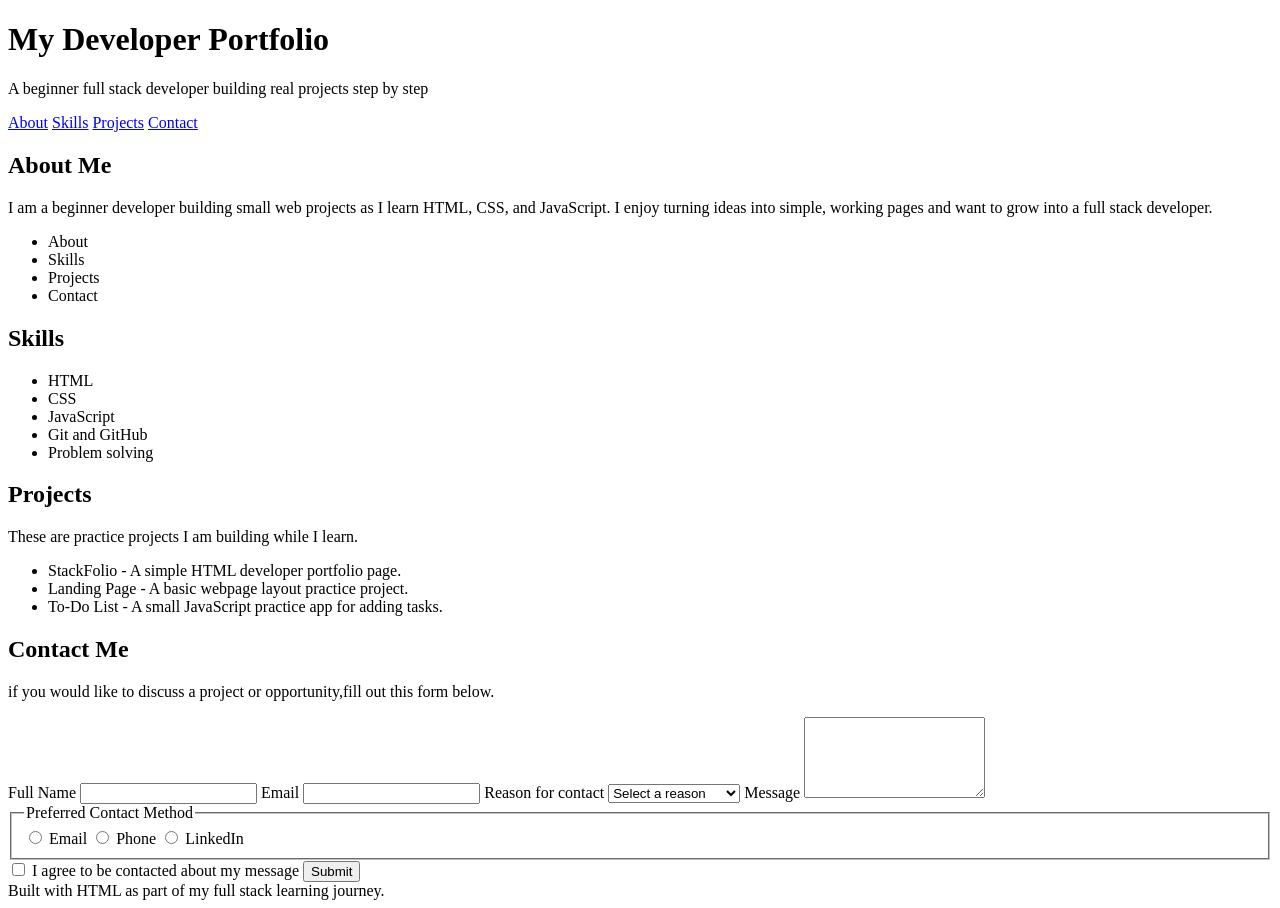
==== StackFolio/index.html @ ef5d51d1 "Organize project under StackFolio folder" ====
<!DOCTYPE html>
<html lang="en">
    <head>
        <meta charset="UTF-8">
        <meta name="viewport" content="width=device-width, initial-scale=1.0">
        <title>Stackfolio</title>
    </head>
    <body>
        <header>
            <h1>My Developer Portfolio</h1>
            <p>A beginner full stack developer building real projects step by step</p>
        </header>

        <nav>
            <a href="#about">About</a>
            <a href="#skills">Skills</a>
            <a href="#projects">Projects</a>
            <a href="#contact">Contact</a>
        </nav>

        <main>

            <section id="about">
                <h2>About Me</h2>
                <p>I am a beginner developer building small web projects as I learn HTML, CSS, and JavaScript. I enjoy turning ideas into simple, working pages and want to grow into a full stack developer.</p>
                 <div>
            
                <ul>
                    <li>About</li>
                    <li>Skills</li>
                    <li>Projects</li>
                    <li>Contact</li>
                </ul>

            </section>

            <section id="skills">
                <h2>Skills</h2>
                <ul>
                    <li>HTML</li>
                    <li>CSS</li>
                    <li>JavaScript</li>
                    <li>Git and GitHub</li>
                    <li>Problem solving</li>
                </ul>
            </section>

             <section id="projects">
                <h2>Projects</h2>
                <p>These are practice projects I am building while I learn.</p>
                <ul>
                    <li>StackFolio - A simple HTML developer portfolio page.</li>
                    <li>Landing Page - A basic webpage layout practice project.</li>
                    <li>To-Do List - A small JavaScript practice app for adding tasks.</li>
                </ul>
            </section>

            <section id="contact">
                <h2>Contact Me</h2>
                <p>if you would like to discuss a project or opportunity,fill out this form below.</p>
                <form>
                    <label for="full-name">Full Name</label>
                    <input type="text" id="full-name" name="full Name" required>

                    <label for="email">Email</label>
                    <input type="email" id="email" name="email" required>

                    <label for="reason">Reason for contact</label>
                    <select id="reason" name="reason" required>
                        <option value="">Select a reason</option>
                        <option value="collaboration">Collaboration</option>
                        <option value="project">Project Discussion</option>
                        <option value="job">Job Opportunity</option>
                        <option value="feedback">Feedback</option>
                    </select>

                    <label for="message">Message</label>
                    <textarea id="message" name="message" rows="5" minlength="100" maxlength="500" required></textarea>

                    <fieldset>
                        <legend>Preferred Contact Method</legend>

                        <input type="radio" id="remail" name="contact" value="email">
                        <label for="remail">Email</label>
                        
                        <input type="radio" id="phone" name="contact" value="phone">
                        <label for="phone">Phone</label>

                        <input type="radio" id="linkedin" name="contact" >
                        <label for="linkedin">LinkedIn</label>
                    </fieldset>

                    <input type="checkbox" id="consent" name="consent" required>
                    <label for="consent">I agree to be contacted  about my message</label>

                    <button type="submit">Submit</button>
                </form>
            </section>
        </main>
        
        <footer>
            Built with HTML as part of my full stack learning journey.
        </footer>
    </body>
</html>
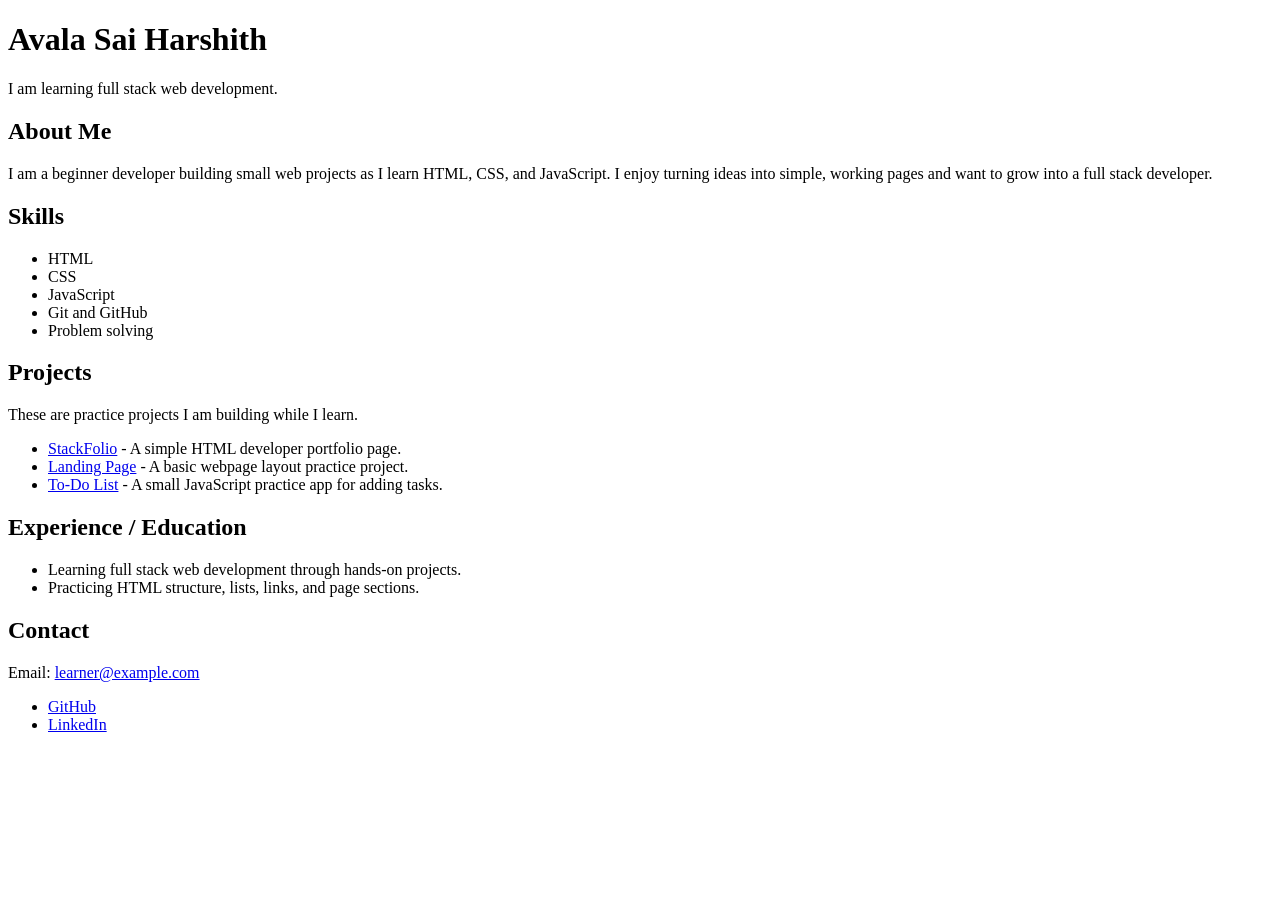
==== commit 1686c4de: "Organize project under StackFolio folder" ====
--- a/StackFolio/index.html
+++ b/StackFolio/index.html
@@ -6,100 +6,42 @@
         <title>Stackfolio</title>
     </head>
     <body>
-        <header>
-            <h1>My Developer Portfolio</h1>
-            <p>A beginner full stack developer building real projects step by step</p>
-        </header>
+        <h1>Avala Sai Harshith</h1>
+        <p>I am learning full stack web development.</p>
 
-        <nav>
-            <a href="#about">About</a>
-            <a href="#skills">Skills</a>
-            <a href="#projects">Projects</a>
-            <a href="#contact">Contact</a>
-        </nav>
+        <h2>About Me</h2>
+        <p>I am a beginner developer building small web projects as I learn HTML, CSS, and JavaScript. I enjoy turning ideas into simple, working pages and want to grow into a full stack developer.</p>
 
-        <main>
+        <h2>Skills</h2>
+        <ul>
+            <li>HTML</li>
+            <li>CSS</li>
+            <li>JavaScript</li>
+            <li>Git and GitHub</li>
+            <li>Problem solving</li>
+        </ul>
 
-            <section id="about">
-                <h2>About Me</h2>
-                <p>I am a beginner developer building small web projects as I learn HTML, CSS, and JavaScript. I enjoy turning ideas into simple, working pages and want to grow into a full stack developer.</p>
-                 <div>
-            
-                <ul>
-                    <li>About</li>
-                    <li>Skills</li>
-                    <li>Projects</li>
-                    <li>Contact</li>
-                </ul>
+        <h2>Projects</h2>
+        <p>These are practice projects I am building while I learn.</p>
+        <ul>
+            <li><a href="#">StackFolio</a> - A simple HTML developer portfolio page.</li>
+            <li><a href="#">Landing Page</a> - A basic webpage layout practice project.</li>
+            <li><a href="#">To-Do List</a> - A small JavaScript practice app for adding tasks.</li>
+        </ul>
 
-            </section>
+        <h2>Experience / Education</h2>
+        <ul>
+            <li>Learning full stack web development through hands-on projects.</li>
+            <li>Practicing HTML structure, lists, links, and page sections.</li>
+        </ul>
 
-            <section id="skills">
-                <h2>Skills</h2>
-                <ul>
-                    <li>HTML</li>
-                    <li>CSS</li>
-                    <li>JavaScript</li>
-                    <li>Git and GitHub</li>
-                    <li>Problem solving</li>
-                </ul>
-            </section>
+        <h2>Contact</h2>
+        <p>Email: <a href="mailto:learner@example.com">learner@example.com</a></p>
+        <ul>
+            <li><a href="#">GitHub</a></li>
+            <li><a href="#">LinkedIn</a></li>
+        </ul>
+    </body>
+</html>
 
-             <section id="projects">
-                <h2>Projects</h2>
-                <p>These are practice projects I am building while I learn.</p>
-                <ul>
-                    <li>StackFolio - A simple HTML developer portfolio page.</li>
-                    <li>Landing Page - A basic webpage layout practice project.</li>
-                    <li>To-Do List - A small JavaScript practice app for adding tasks.</li>
-                </ul>
-            </section>
-
-            <section id="contact">
-                <h2>Contact Me</h2>
-                <p>if you would like to discuss a project or opportunity,fill out this form below.</p>
-                <form>
-                    <label for="full-name">Full Name</label>
-                    <input type="text" id="full-name" name="full Name" required>
-
-                    <label for="email">Email</label>
-                    <input type="email" id="email" name="email" required>
-
-                    <label for="reason">Reason for contact</label>
-                    <select id="reason" name="reason" required>
-                        <option value="">Select a reason</option>
-                        <option value="collaboration">Collaboration</option>
-                        <option value="project">Project Discussion</option>
-                        <option value="job">Job Opportunity</option>
-                        <option value="feedback">Feedback</option>
-                    </select>
-
-                    <label for="message">Message</label>
-                    <textarea id="message" name="message" rows="5" minlength="100" maxlength="500" required></textarea>
-
-                    <fieldset>
-                        <legend>Preferred Contact Method</legend>
-
-                        <input type="radio" id="remail" name="contact" value="email">
-                        <label for="remail">Email</label>
-                        
-                        <input type="radio" id="phone" name="contact" value="phone">
-                        <label for="phone">Phone</label>
-
-                        <input type="radio" id="linkedin" name="contact" >
-                        <label for="linkedin">LinkedIn</label>
-                    </fieldset>
-
-                    <input type="checkbox" id="consent" name="consent" required>
-                    <label for="consent">I agree to be contacted  about my message</label>
-
-                    <button type="submit">Submit</button>
-                </form>
-            </section>
-        </main>
-        
-        <footer>
-            Built with HTML as part of my full stack learning journey.
-        </footer>
-    </body>
-</html>+<!-- emmet shortcut -> built in vs-code/cursor explands small abbreviations into complete html code.   -->
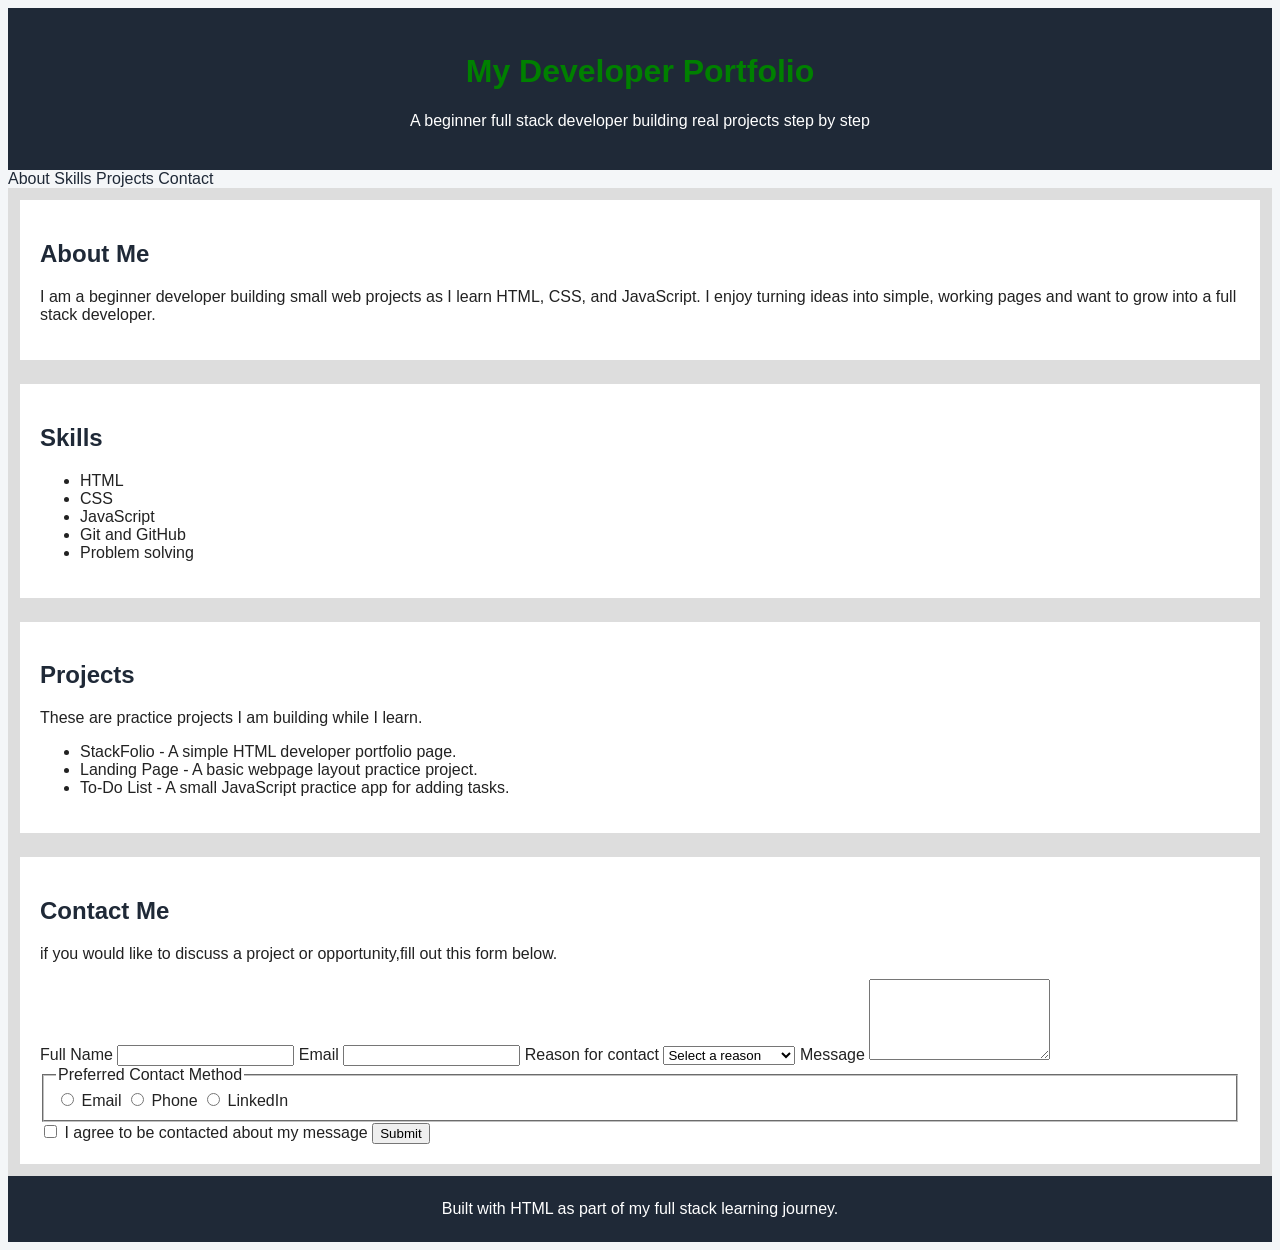
==== commit b6d1b9dc: "Practice CSS foundations" ====
--- a/StackFolio/index.html
+++ b/StackFolio/index.html
@@ -4,44 +4,102 @@
         <meta charset="UTF-8">
         <meta name="viewport" content="width=device-width, initial-scale=1.0">
         <title>Stackfolio</title>
+        <!--   Internal CSS for h2 elements -->
+        <style>    
+        h2{
+                color:rgb(188,34,160);
+            }
+        </style>
+        <link rel="stylesheet" href="styles.css"> <!--   External CSS using link -->
     </head>
     <body>
-        <h1>Avala Sai Harshith</h1>
-        <p>I am learning full stack web development.</p>
+        <header>
+            <h1 style="color:green">My Developer Portfolio</h1>       <!--    inline CSS for h1 element -->
+            <p>A beginner full stack developer building real projects step by step</p>
+        </header>
 
-        <h2>About Me</h2>
-        <p>I am a beginner developer building small web projects as I learn HTML, CSS, and JavaScript. I enjoy turning ideas into simple, working pages and want to grow into a full stack developer.</p>
+        <nav>
+            <a href="#about">About</a>
+            <a href="#skills">Skills</a>
+            <a href="#projects">Projects</a>
+            <a href="#contact">Contact</a>
+        </nav>
 
-        <h2>Skills</h2>
-        <ul>
-            <li>HTML</li>
-            <li>CSS</li>
-            <li>JavaScript</li>
-            <li>Git and GitHub</li>
-            <li>Problem solving</li>
-        </ul>
+        <main>
 
-        <h2>Projects</h2>
-        <p>These are practice projects I am building while I learn.</p>
-        <ul>
-            <li><a href="#">StackFolio</a> - A simple HTML developer portfolio page.</li>
-            <li><a href="#">Landing Page</a> - A basic webpage layout practice project.</li>
-            <li><a href="#">To-Do List</a> - A small JavaScript practice app for adding tasks.</li>
-        </ul>
+            <section id="about" class="section-cards">
+                <h2>About Me</h2>
+                <p>I am a beginner developer building small web projects as I learn HTML, CSS, and JavaScript. I enjoy turning ideas into simple, working pages and want to grow into a full stack developer.</p>
+                 <div>
 
-        <h2>Experience / Education</h2>
-        <ul>
-            <li>Learning full stack web development through hands-on projects.</li>
-            <li>Practicing HTML structure, lists, links, and page sections.</li>
-        </ul>
+            </section>
 
-        <h2>Contact</h2>
-        <p>Email: <a href="mailto:learner@example.com">learner@example.com</a></p>
-        <ul>
-            <li><a href="#">GitHub</a></li>
-            <li><a href="#">LinkedIn</a></li>
-        </ul>
+            <section id="skills" class="section-cards">
+                <h2>Skills</h2>
+                <ul>
+                    <li>HTML</li>
+                    <li>CSS</li>
+                    <li>JavaScript</li>
+                    <li>Git and GitHub</li>
+                    <li>Problem solving</li>
+                </ul>
+            </section>
+
+             <section id="projects" class="section-cards">
+                <h2>Projects</h2>
+                <p>These are practice projects I am building while I learn.</p>
+                <ul>
+                    <li>StackFolio - A simple HTML developer portfolio page.</li>
+                    <li>Landing Page - A basic webpage layout practice project.</li>
+                    <li>To-Do List - A small JavaScript practice app for adding tasks.</li>
+                </ul>
+            </section>
+
+            <section id="contact" class="section-cards">
+                <h2>Contact Me</h2>
+                <p>if you would like to discuss a project or opportunity,fill out this form below.</p>
+                <form>
+                    <label for="full-name">Full Name</label>
+                    <input type="text" id="full-name" name="full Name" required>
+
+                    <label for="email">Email</label>
+                    <input type="email" id="email" name="email" required>
+
+                    <label for="reason">Reason for contact</label>
+                    <select id="reason" name="reason" required>
+                        <option value="">Select a reason</option>
+                        <option value="collaboration">Collaboration</option>
+                        <option value="project">Project Discussion</option>
+                        <option value="job">Job Opportunity</option>
+                        <option value="feedback">Feedback</option>
+                    </select>
+
+                    <label for="message">Message</label>
+                    <textarea id="message" name="message" rows="5" minlength="100" maxlength="500" required></textarea>
+
+                    <fieldset>
+                        <legend>Preferred Contact Method</legend>
+
+                        <input type="radio" id="remail" name="contact" value="email">
+                        <label for="remail">Email</label>
+                        
+                        <input type="radio" id="phone" name="contact" value="phone">
+                        <label for="phone">Phone</label>
+
+                        <input type="radio" id="linkedin" name="contact" >
+                        <label for="linkedin">LinkedIn</label>
+                    </fieldset>
+
+                    <input type="checkbox" id="consent" name="consent" required>
+                    <label for="consent">I agree to be contacted  about my message</label>
+
+                    <button type="submit">Submit</button>
+                </form>
+            </section>
+        </main>
+        
+        <footer>
+            Built with HTML as part of my full stack learning journey.
+        </footer>
     </body>
-</html>
-
-<!-- emmet shortcut -> built in vs-code/cursor explands small abbreviations into complete html code.   -->+</html>
--- a/StackFolio/styles.css
+++ b/StackFolio/styles.css
@@ -0,0 +1,54 @@
+/*
+p{
+    color:brown;
+    line-height:1.5;
+    font-size:16px;
+}
+h1{                          element selector
+    font-weight:bold;
+}
+.section-cards{                         class selector
+    background-color:aqua;
+}
+#contact{                                    id selector      
+    background-color:lightgreen;
+}
+h2,p{                                         multiple element selector
+    font-family:Arial, Helvetica, sans-serif;
+}
+
+.section-cards,#contact{
+    
+    font-size:10px;
+} 
+*/
+
+*{
+    box-sizing:border-box;
+}
+body{
+    font-family:Arial, Helvetica, sans-serif;
+    color:#222222;
+    background-color:#f4f6f8;
+}
+header,footer{
+    background-color:#1f2937;
+    color:white;
+    text-align:center;
+    padding:24px;
+}
+h2,h3{
+    color:#1f2937;
+}
+a{
+    text-decoration:none;
+    color:#1f2937;
+}
+
+.section-cards{
+    background-color:white;
+    padding:20px;
+    border:12px solid #dddddd;
+    margin-botton:20px;
+    
+}
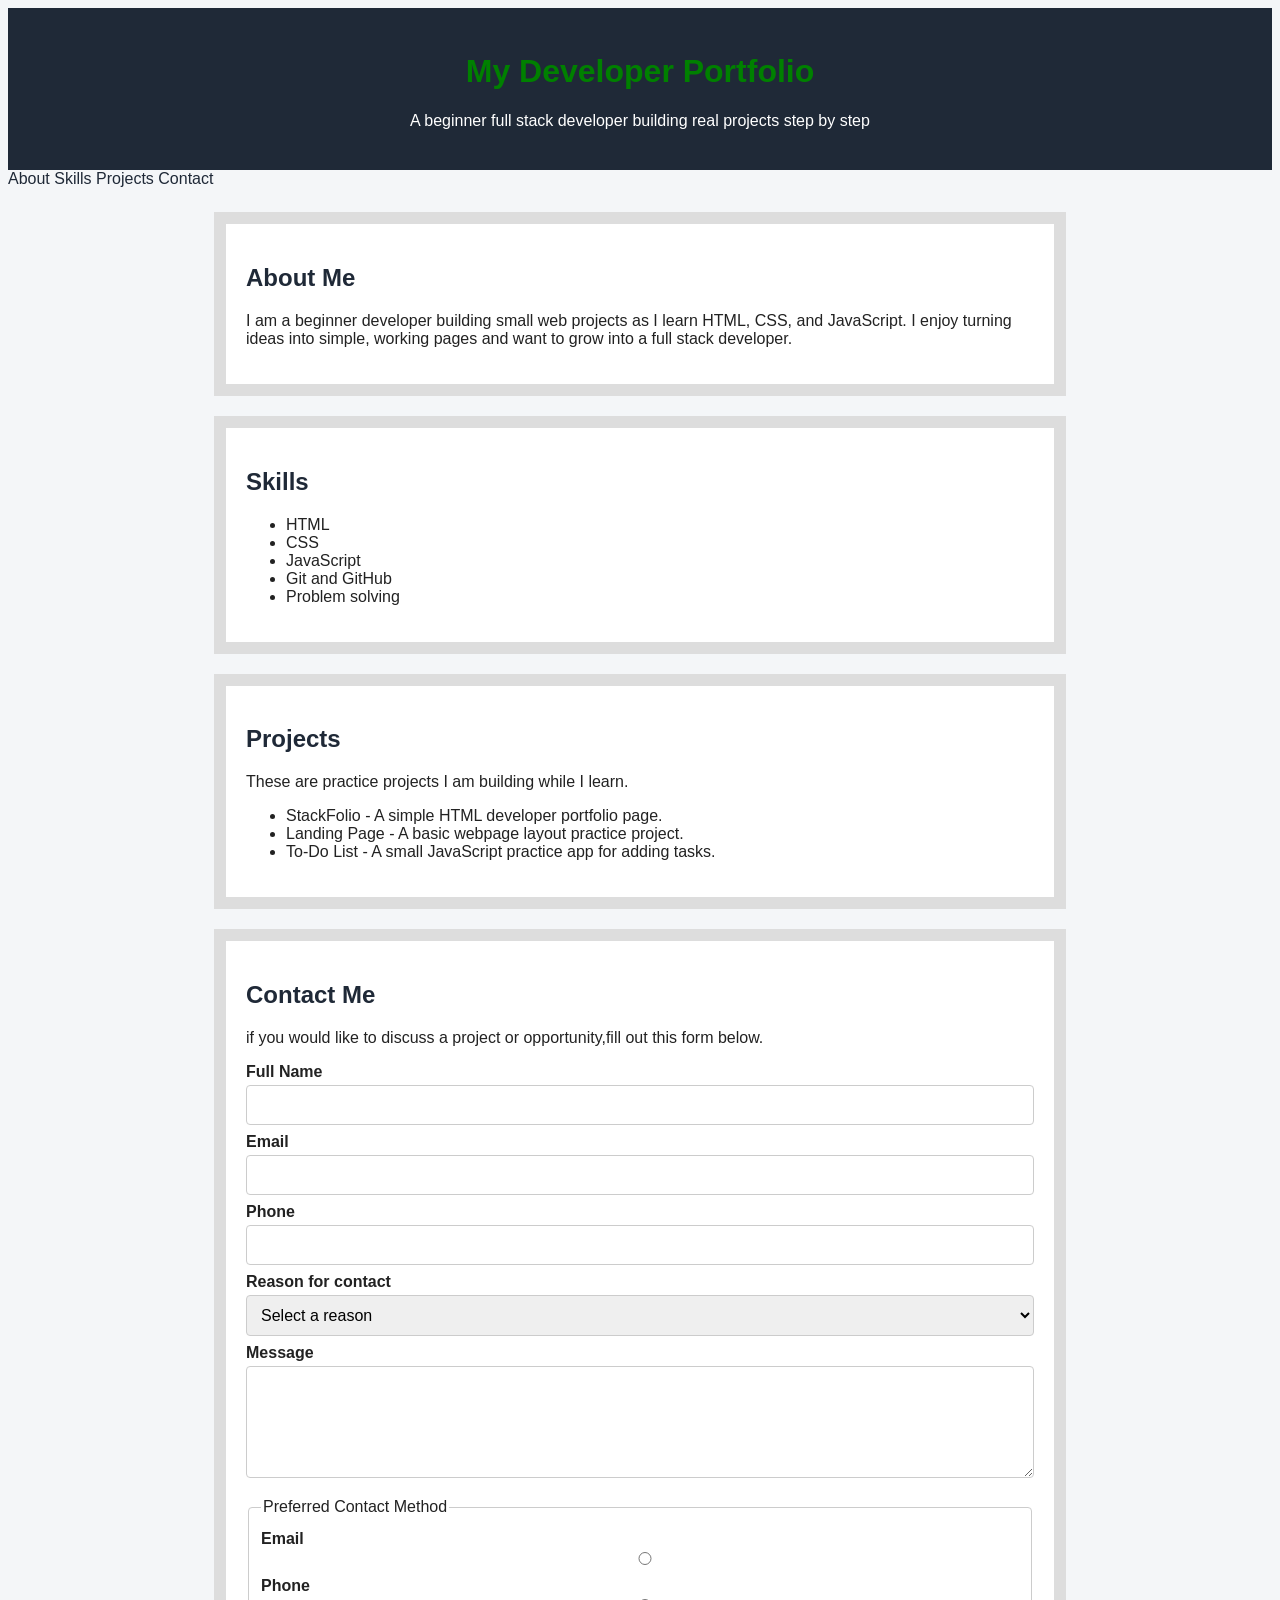
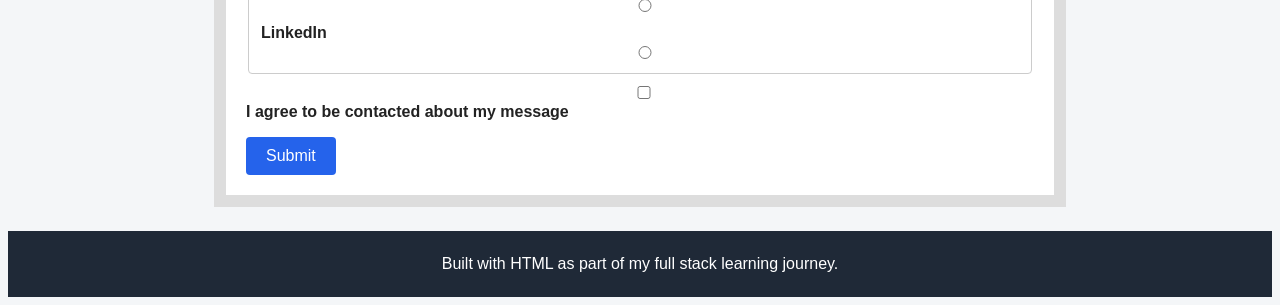
==== commit 95ec5680: "Practice layout foundations" ====
--- a/StackFolio/index.html
+++ b/StackFolio/index.html
@@ -65,6 +65,9 @@
                     <label for="email">Email</label>
                     <input type="email" id="email" name="email" required>
 
+                    <label for="phone">Phone</label>
+                    <input type="number" id="phone" name="phone">
+
                     <label for="reason">Reason for contact</label>
                     <select id="reason" name="reason" required>
                         <option value="">Select a reason</option>
@@ -80,18 +83,23 @@
                     <fieldset>
                         <legend>Preferred Contact Method</legend>
 
-                        <input type="radio" id="remail" name="contact" value="email">
-                        <label for="remail">Email</label>
+                        <label class="contact-option" for="remail">Email
+                            <input type="radio" id="remail" name="contact" value="email">
+                        </label>
                         
-                        <input type="radio" id="phone" name="contact" value="phone">
-                        <label for="phone">Phone</label>
+                        <label class="contact-option" for="preferred-phone">Phone
+                            <input type="radio" id="preferred-phone" name="contact" value="phone">
+                        </label>
 
-                        <input type="radio" id="linkedin" name="contact" >
-                        <label for="linkedin">LinkedIn</label>
+                        <label class="contact-option" for="linkedin">LinkedIn
+                            <input type="radio" id="linkedin" name="contact">
+                        </label>
                     </fieldset>
 
-                    <input type="checkbox" id="consent" name="consent" required>
-                    <label for="consent">I agree to be contacted  about my message</label>
+                    <label class="consent-option">
+                        <input type="checkbox" id="consent" name="consent" required>
+                        I agree to be contacted about my message
+                    </label>
 
                     <button type="submit">Submit</button>
                 </form>
--- a/StackFolio/styles.css
+++ b/StackFolio/styles.css
@@ -26,6 +26,13 @@
 *{
     box-sizing:border-box;
 }
+main{
+    max-width:900px;
+    margin:24px auto;
+    padding:0 24px;
+
+    
+}
 body{
     font-family:Arial, Helvetica, sans-serif;
     color:#222222;
@@ -44,11 +51,37 @@
     text-decoration:none;
     color:#1f2937;
 }
-
 .section-cards{
     background-color:white;
     padding:20px;
     border:12px solid #dddddd;
-    margin-botton:20px;
-    
-}+    margin-bottom:20px;  
+}
+label{
+    display:block;
+    margin-top:8px;
+    font-weight:bold;
+}
+input,select,textarea{
+    width:100%;
+    padding:10px;
+    margin-top:4px;
+    border:1px solid #cccccc;
+    font:inherit;
+    border-radius:4px;
+}
+fieldset{
+    margin-top:16px;
+    border:1px solid #cccccc;
+    border-radius:4px;
+}
+button{
+    margin-top:16px;
+    padding:10px 20px;
+    border:none;
+    background-color:#2563eb;
+    color:white;
+    font:inherit;
+    cursor:pointer;
+    border-radius:4px;
+}
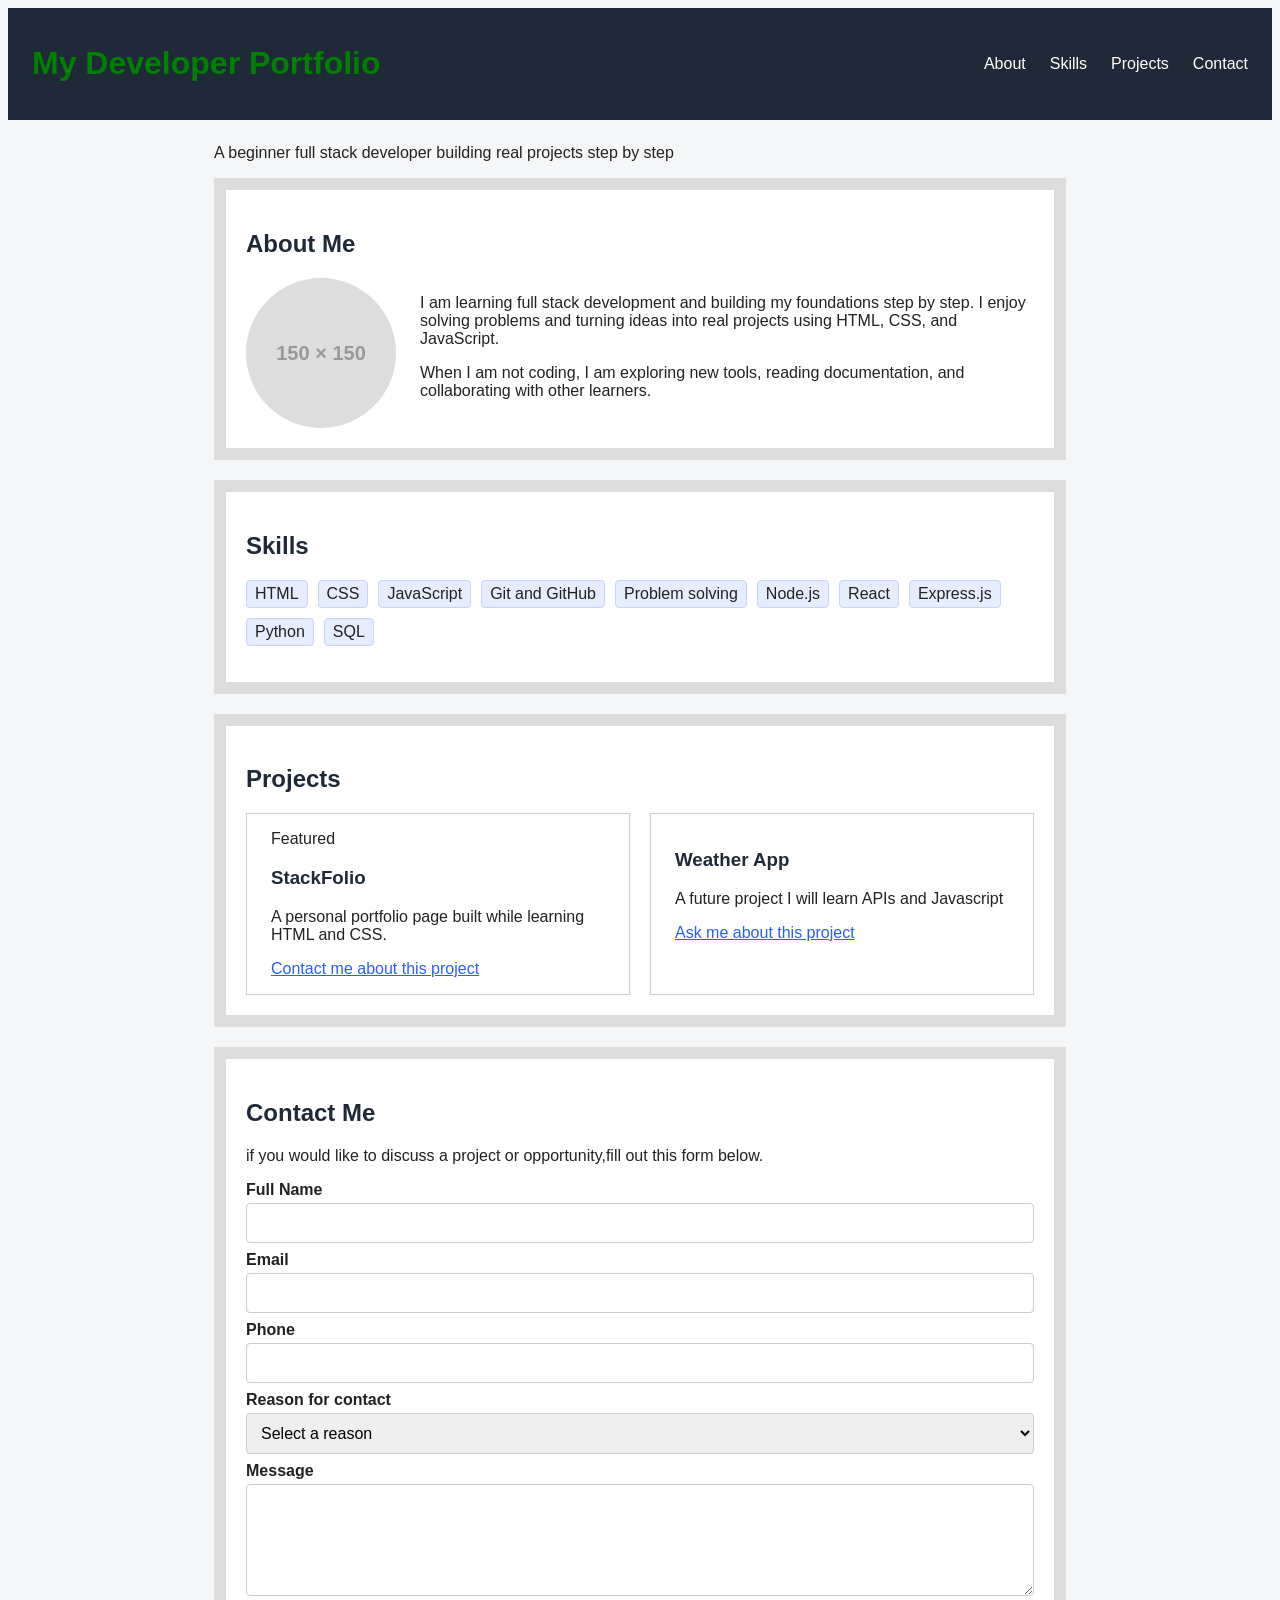
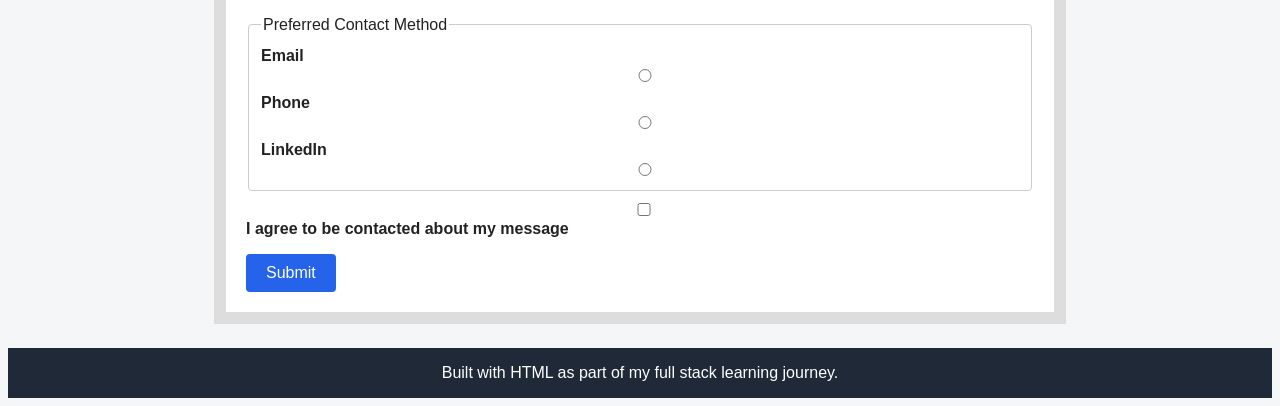
==== commit 0f51b9de: "Practice flexbox layouts" ====
--- a/StackFolio/index.html
+++ b/StackFolio/index.html
@@ -13,46 +13,84 @@
         <link rel="stylesheet" href="styles.css"> <!--   External CSS using link -->
     </head>
     <body>
-        <header>
+        <header class="site-header">
             <h1 style="color:green">My Developer Portfolio</h1>       <!--    inline CSS for h1 element -->
-            <p>A beginner full stack developer building real projects step by step</p>
-        </header>
+           
 
-        <nav>
+            <nav>
             <a href="#about">About</a>
             <a href="#skills">Skills</a>
             <a href="#projects">Projects</a>
             <a href="#contact">Contact</a>
         </nav>
+        </header>
+
+
 
         <main>
+             <p>A beginner full stack developer building real projects step by step</p>
 
             <section id="about" class="section-cards">
                 <h2>About Me</h2>
-                <p>I am a beginner developer building small web projects as I learn HTML, CSS, and JavaScript. I enjoy turning ideas into simple, working pages and want to grow into a full stack developer.</p>
-                 <div>
+                <!-- <p>I am a beginner developer building small web projects as I learn HTML, CSS, and JavaScript. I enjoy turning ideas into simple, working pages and want to grow into a full stack developer.</p> -->
+                <div class="about-content">
+                    <img
+                    src="images/profile-placeholder.svg"
+                    alt="Profile photo placeholder"
+                    class="about-avatar">    
+
+                     <div class="about-text">
+                    <p>
+                    I am learning full stack development and building my foundations
+                    step by step. I enjoy solving problems and turning ideas into
+                    real projects using HTML, CSS, and JavaScript.
+                    </p>
+                    <p>
+                    When I am not coding, I am exploring new tools, reading
+                    documentation, and collaborating with other learners.
+                    </p>
+                </div>
+                </div>
 
             </section>
 
-            <section id="skills" class="section-cards">
+            <section id="skills" class="section-cards" >
                 <h2>Skills</h2>
-                <ul>
+                <ul class="skills-list">
                     <li>HTML</li>
                     <li>CSS</li>
                     <li>JavaScript</li>
                     <li>Git and GitHub</li>
                     <li>Problem solving</li>
+                    <li>Node.js</li>
+                    <li>React</li>
+                    <li>Express.js</li>
+                    <li>Python</li>
+                    <li>SQL</li>
+           
                 </ul>
             </section>
 
              <section id="projects" class="section-cards">
                 <h2>Projects</h2>
-                <p>These are practice projects I am building while I learn.</p>
-                <ul>
-                    <li>StackFolio - A simple HTML developer portfolio page.</li>
-                    <li>Landing Page - A basic webpage layout practice project.</li>
-                    <li>To-Do List - A small JavaScript practice app for adding tasks.</li>
-                </ul>
+                <div class="projects-grid">
+                    
+                    <article class="project-card featured-project">
+                        
+                        <span class="project-status">Featured</span>
+                        <h3>StackFolio</h3>
+                        <p>
+                            A personal portfolio page built while learning HTML and CSS.
+                        </p>
+                        <a href="#contact">Contact me about this project</a>
+                    </article>
+
+                    <article class="project-card">
+                       <h3>Weather App</h3>
+                       <p>A future project I will learn APIs and Javascript</p>
+                       <a href="#contact">Ask me about this project</a>
+                    </article>
+                </div>
             </section>
 
             <section id="contact" class="section-cards">
--- a/StackFolio/styles.css
+++ b/StackFolio/styles.css
@@ -38,18 +38,18 @@
     color:#222222;
     background-color:#f4f6f8;
 }
-header,footer{
+footer{
     background-color:#1f2937;
     color:white;
     text-align:center;
-    padding:24px;
+    padding:16px 24px;
 }
 h2,h3{
     color:#1f2937;
 }
+
 a{
-    text-decoration:none;
-    color:#1f2937;
+    color:#2563eb;
 }
 .section-cards{
     background-color:white;
@@ -85,3 +85,58 @@
     cursor:pointer;
     border-radius:4px;
 }
+.skills-list{
+    display: flex;
+    flex-wrap: wrap;
+    gap:10px;
+    padding-left:0;
+    list-style: none;
+}
+#skills li{
+    
+    border-radius:4px;
+    background-color:#e5edff;
+    border:1px solid #c7d2fe;
+    padding:4px 8px;
+}
+nav a{
+    text-decoration:none;
+    color:white;
+
+}
+nav{
+    display:flex;
+    gap:24px;
+}
+.site-header{
+    background-color:#1f2937;
+    color:white;
+    
+    padding:16px 24px;
+    display:flex;
+    justify-content:space-between;
+    align-items:center;
+    
+}
+
+.about-content{
+    display:flex;
+    gap: 24px;
+}
+
+.about-avatar{
+    width:150px;
+    height:150px;
+    flex:0 0 150px;
+    border-radius:50%;
+}
+.projects-grid{
+    display: flex;
+    gap: 20px;
+    margin-top:20px;
+}
+.projects-grid .project-card{
+    flex:1;
+    border:1px solid #cccccc;
+    padding: 16px 24px;
+}
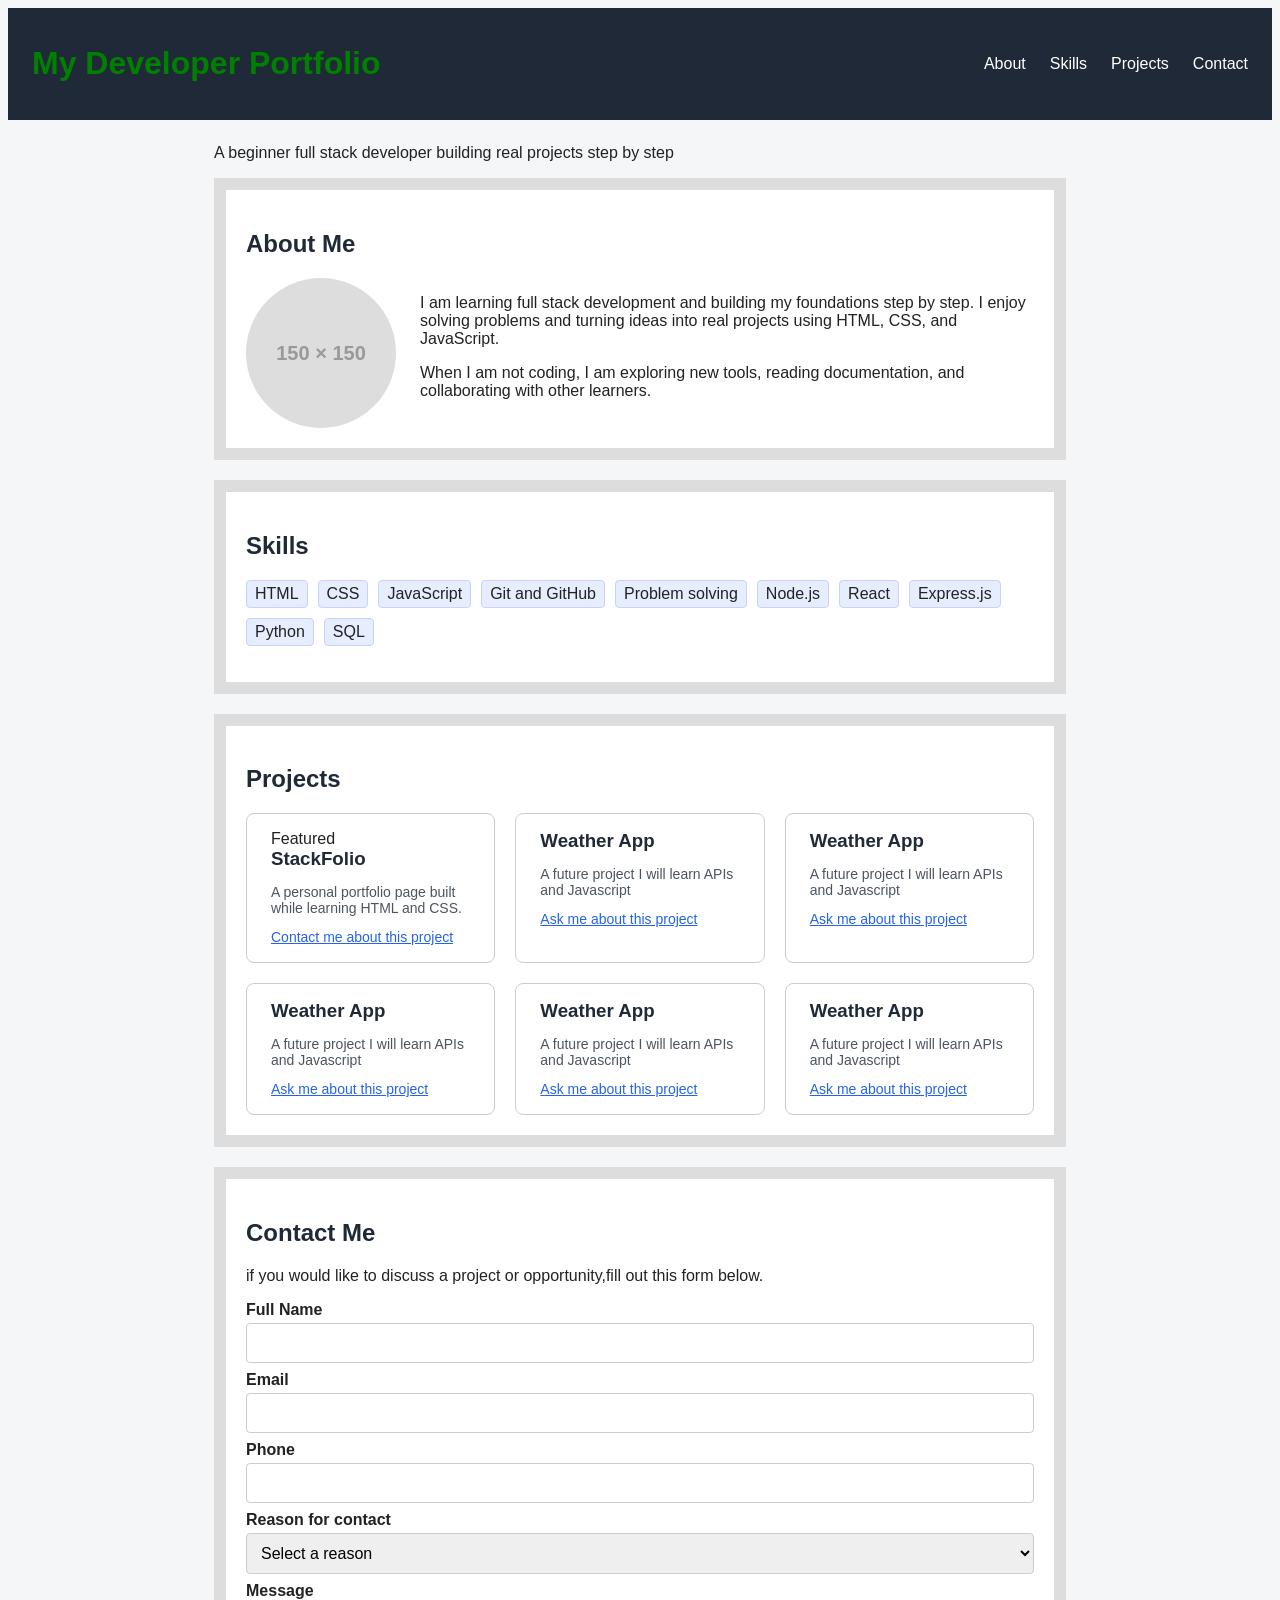
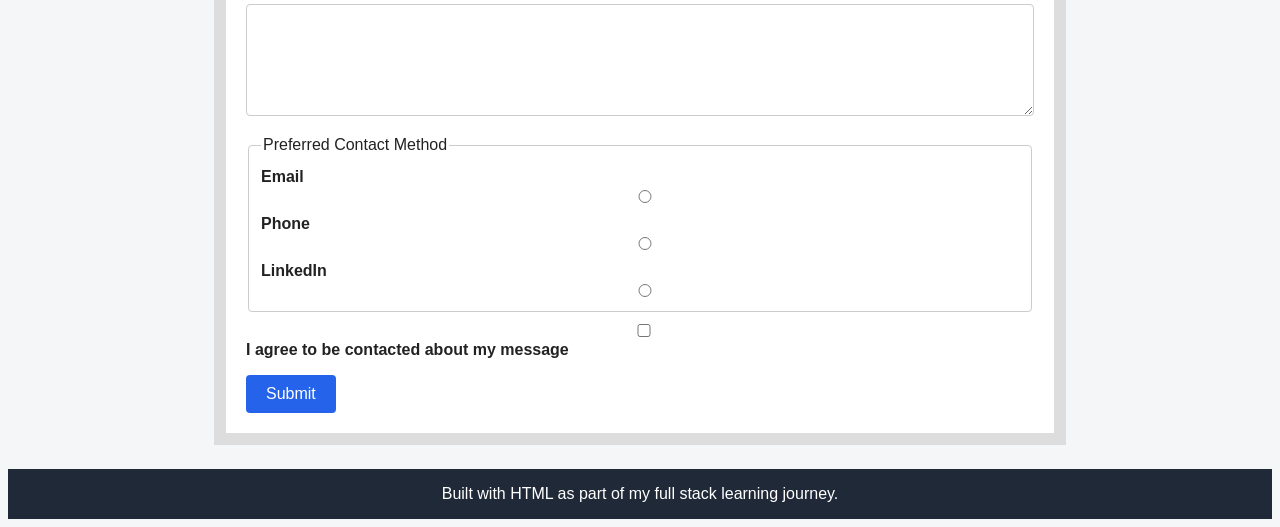
==== commit c51ece6f: "Practice CSS Grid and reusable CSS" ====
--- a/StackFolio/index.html
+++ b/StackFolio/index.html
@@ -90,6 +90,29 @@
                        <p>A future project I will learn APIs and Javascript</p>
                        <a href="#contact">Ask me about this project</a>
                     </article>
+
+                    <article class="project-card">
+                       <h3>Weather App</h3>
+                       <p>A future project I will learn APIs and Javascript</p>
+                       <a href="#contact">Ask me about this project</a>
+                    </article>
+                    <article class="project-card">
+                       <h3>Weather App</h3>
+                       <p>A future project I will learn APIs and Javascript</p>
+                       <a href="#contact">Ask me about this project</a>
+                    </article>
+                    <article class="project-card">
+                       <h3>Weather App</h3>
+                       <p>A future project I will learn APIs and Javascript</p>
+                       <a href="#contact">Ask me about this project</a>
+                    </article>
+                    <article class="project-card">
+                       <h3>Weather App</h3>
+                       <p>A future project I will learn APIs and Javascript</p>
+                       <a href="#contact">Ask me about this project</a>
+                    </article>
+
+
                 </div>
             </section>
 
--- a/StackFolio/styles.css
+++ b/StackFolio/styles.css
@@ -22,6 +22,9 @@
     font-size:10px;
 } 
 */
+:root{
+    --color-primary:#1f2937;
+}
 
 *{
     box-sizing:border-box;
@@ -39,13 +42,13 @@
     background-color:#f4f6f8;
 }
 footer{
-    background-color:#1f2937;
+    background-color:var(--color-primary);
     color:white;
     text-align:center;
     padding:16px 24px;
 }
 h2,h3{
-    color:#1f2937;
+    color:var(--color-primary);
 }
 
 a{
@@ -109,7 +112,7 @@
     gap:24px;
 }
 .site-header{
-    background-color:#1f2937;
+    background-color:var(--color-primary);
     color:white;
     
     padding:16px 24px;
@@ -131,12 +134,37 @@
     border-radius:50%;
 }
 .projects-grid{
-    display: flex;
+    display: grid;
+    grid-template-columns: repeat(3,1fr);
     gap: 20px;
     margin-top:20px;
 }
 .projects-grid .project-card{
-    flex:1;
+    /* flex:1; */
     border:1px solid #cccccc;
     padding: 16px 24px;
 }
+.project-card{
+    background-color: #ffff;
+    padding: 24px;
+    border:1px solid #e2e8f8;
+    border-radius:8px;
+    position:relative;
+}
+.project-card h3 {
+  margin-top: 0;
+  margin-bottom: 8px;
+  color: var(--color-primary);
+}
+
+.project-card p {
+  margin-bottom: 12px;
+  color: #4b5563;
+  font-size: 14px;
+}
+
+.project-card a {
+  color: #2563eb;
+  font-size: 14px;
+}
+
